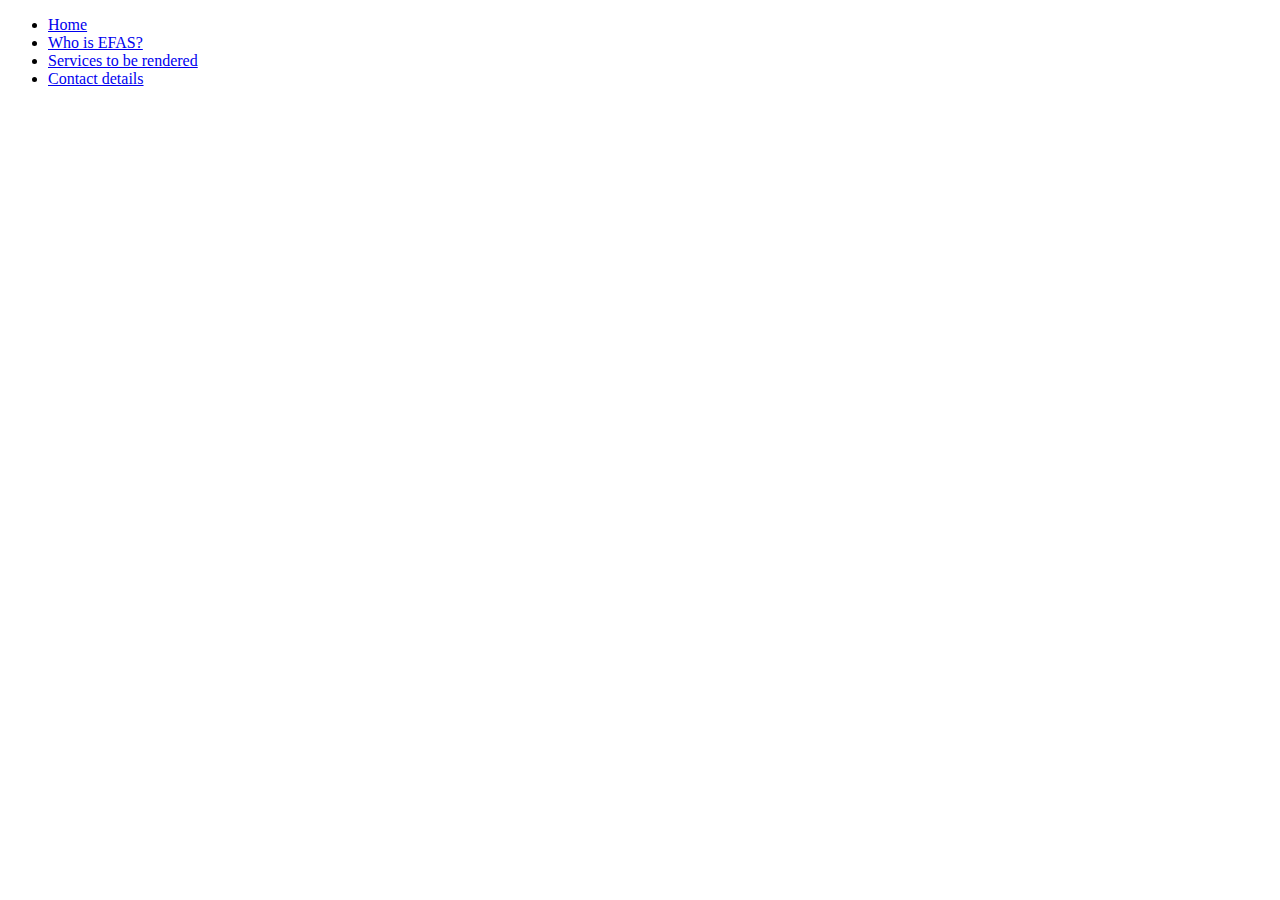
==== index.html @ 9cecd11e "Start off the project" ====
<!DOCTYPE html>
<html lang="en">
<head>
    <meta charset="UTF-8">
    <meta http-equiv="X-UA-Compatible" content="IE=edge">
    <meta name="viewport" content="width=device-width, initial-scale=1.0">
    <link href="https://cdn.jsdelivr.net/npm/bootstrap@5.3.0-alpha1/dist/css/bootstrap.min.css" rel="stylesheet" integrity="sha384-GLhlTQ8iRABdZLl6O3oVMWSktQOp6b7In1Zl3/Jr59b6EGGoI1aFkw7cmDA6j6gD" crossorigin="anonymous">
    <script src="https://cdn.jsdelivr.net/npm/bootstrap@5.3.0-alpha1/dist/js/bootstrap.bundle.min.js" integrity="sha384-w76AqPfDkMBDXo30jS1Sgez6pr3x5MlQ1ZAGC+nuZB+EYdgRZgiwxhTBTkF7CXvN" crossorigin="anonymous"></script>
    <title>Website EFAS</title>
</head>
<body>
    <ul class="nav nav-tabs">
        <li class="nav-item">
          <a class="nav-link active" aria-current="page" href="#">Home</a>
        </li>
        <li class="nav-item">
          <a class="nav-link" href="#">Who is EFAS?</a>
        </li>
        <li class="nav-item">
          <a class="nav-link" href="#">Services to be rendered</a>
        </li>
        <li class="nav-item">
          <a class="nav-link" href="#">Contact details</a>
        </li>
      </ul>
      <script></script>
</body>
</html>
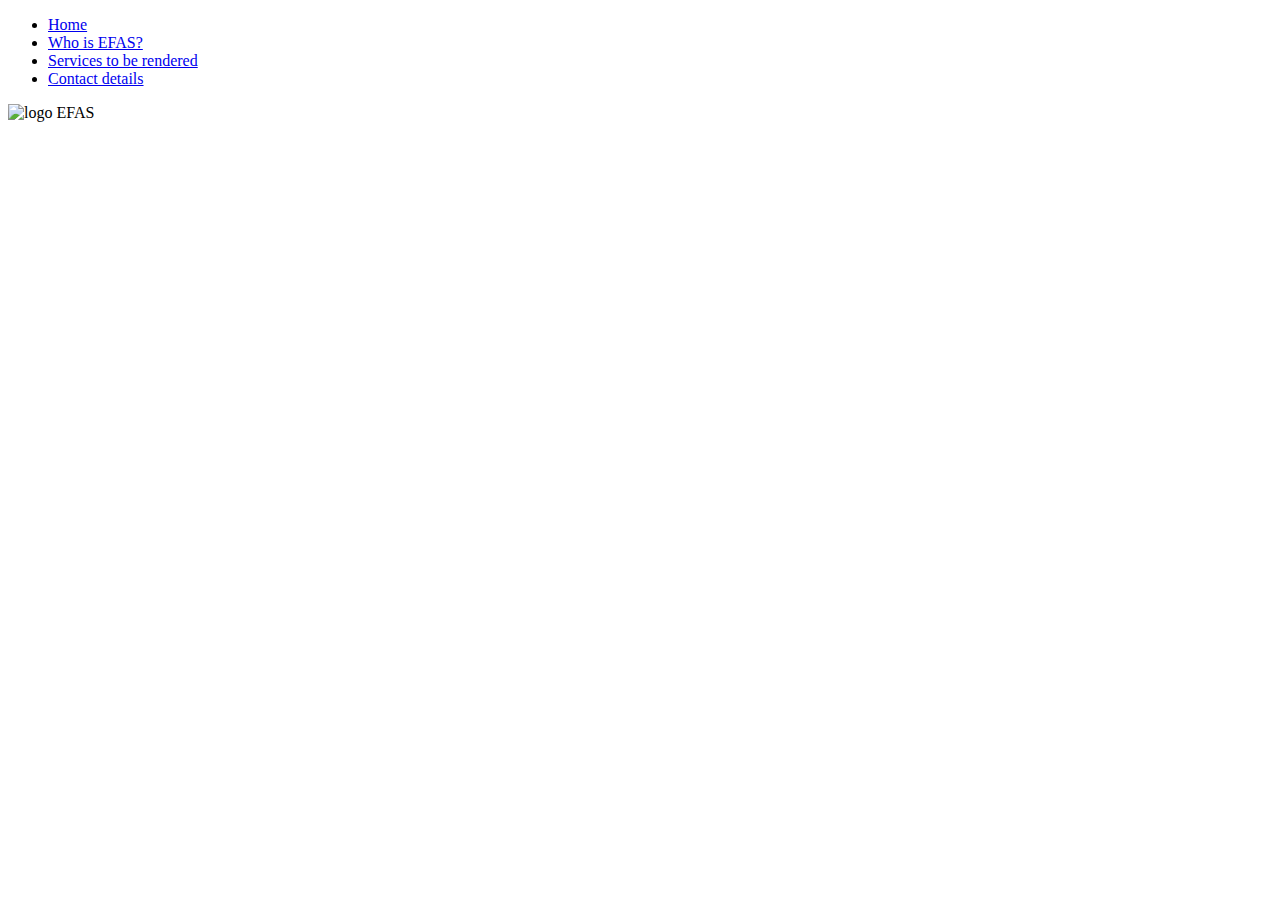
==== commit 8e46fb35: "Day 3 of working on the project" ====
--- a/index.html
+++ b/index.html
@@ -6,7 +6,8 @@
     <meta name="viewport" content="width=device-width, initial-scale=1.0">
     <link href="https://cdn.jsdelivr.net/npm/bootstrap@5.3.0-alpha1/dist/css/bootstrap.min.css" rel="stylesheet" integrity="sha384-GLhlTQ8iRABdZLl6O3oVMWSktQOp6b7In1Zl3/Jr59b6EGGoI1aFkw7cmDA6j6gD" crossorigin="anonymous">
     <script src="https://cdn.jsdelivr.net/npm/bootstrap@5.3.0-alpha1/dist/js/bootstrap.bundle.min.js" integrity="sha384-w76AqPfDkMBDXo30jS1Sgez6pr3x5MlQ1ZAGC+nuZB+EYdgRZgiwxhTBTkF7CXvN" crossorigin="anonymous"></script>
-    <title>Website EFAS</title>
+    <title>Homepage EFAS</title>
+    <link rel="stylesheet" href="style/style.css">
 </head>
 <body>
     <ul class="nav nav-tabs">
@@ -14,15 +15,17 @@
           <a class="nav-link active" aria-current="page" href="#">Home</a>
         </li>
         <li class="nav-item">
-          <a class="nav-link" href="#">Who is EFAS?</a>
+          <a class="nav-link" href="../EFAS.html">Who is EFAS?</a>
         </li>
         <li class="nav-item">
-          <a class="nav-link" href="#">Services to be rendered</a>
+          <a class="nav-link" href="../services.html">Services to be rendered</a>
         </li>
         <li class="nav-item">
-          <a class="nav-link" href="#">Contact details</a>
+          <a class="nav-link" href="../contactdetails.html">Contact details</a>
         </li>
       </ul>
+
+<img src="images/EFAS logo.jpg" alt="logo EFAS" class="logo">
       <script></script>
 </body>
 </html>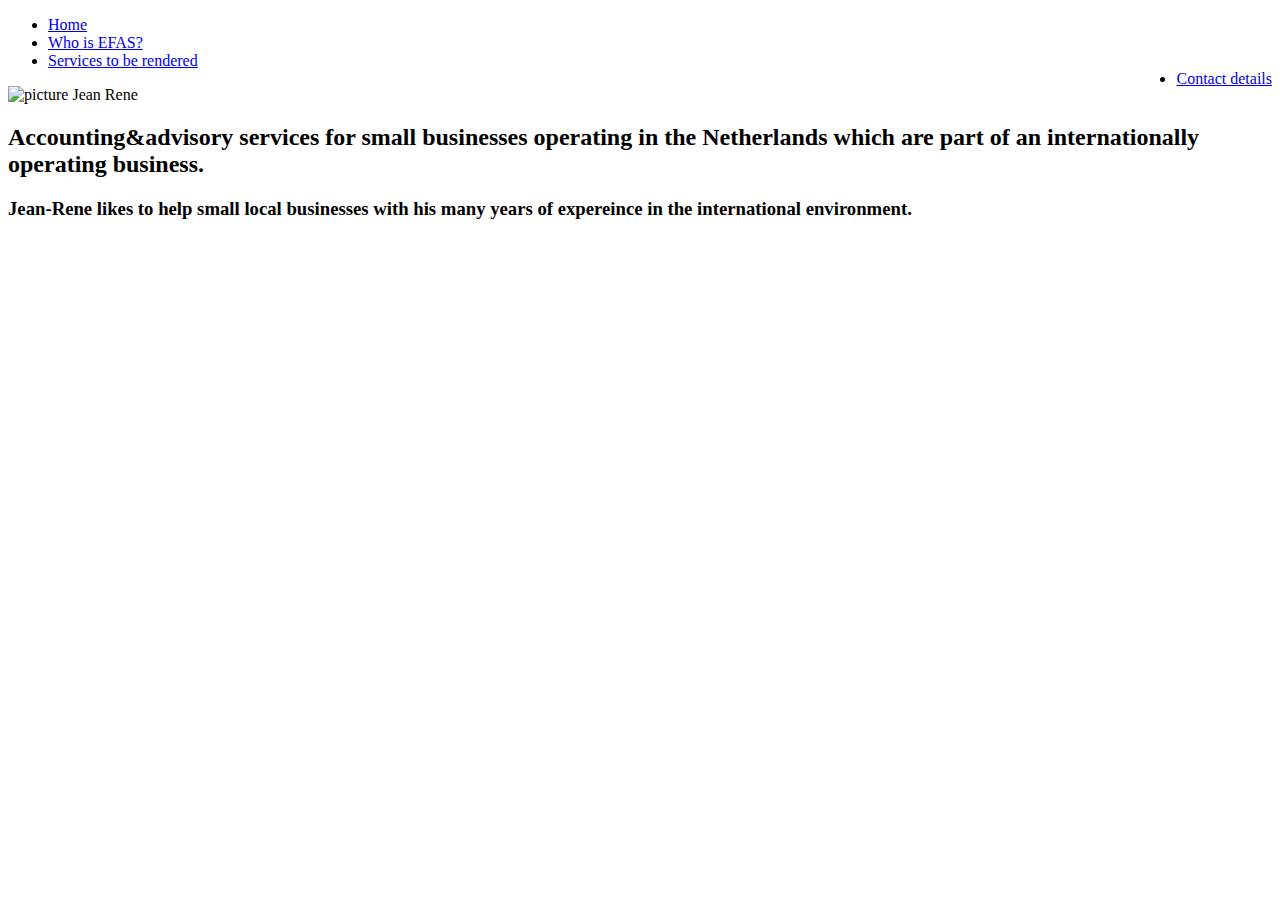
==== commit 56e05e2b: "Day 4 of work" ====
--- a/index.html
+++ b/index.html
@@ -10,22 +10,25 @@
     <link rel="stylesheet" href="style/style.css">
 </head>
 <body>
-    <ul class="nav nav-tabs">
-        <li class="nav-item">
-          <a class="nav-link active" aria-current="page" href="#">Home</a>
+      <ul class="navigation-tabs">
+        <li>
+          <a class="active" href="#">Home</a>
         </li>
-        <li class="nav-item">
-          <a class="nav-link" href="../EFAS.html">Who is EFAS?</a>
+        <li>
+          <a href="../EFAS.html">Who is EFAS?</a>
         </li>
-        <li class="nav-item">
-          <a class="nav-link" href="../services.html">Services to be rendered</a>
+        <li>
+          <a href="../services.html">Services to be rendered</a>
         </li>
-        <li class="nav-item">
-          <a class="nav-link" href="../contactdetails.html">Contact details</a>
+        <li style="float: right;">
+          <a href="../contactdetails.html">Contact details</a>
         </li>
       </ul>
 
-<img src="images/EFAS logo.jpg" alt="logo EFAS" class="logo">
+<img src="images/profilepicture.jpg" alt="picture Jean Rene" class="profilepicture">
+
+<h2>Accounting&advisory services for small businesses operating in the Netherlands which are part of an internationally operating business.</h2>
+<h3>Jean-Rene likes to help small local businesses with his many years of expereince in the international environment.</h3>
       <script></script>
 </body>
 </html>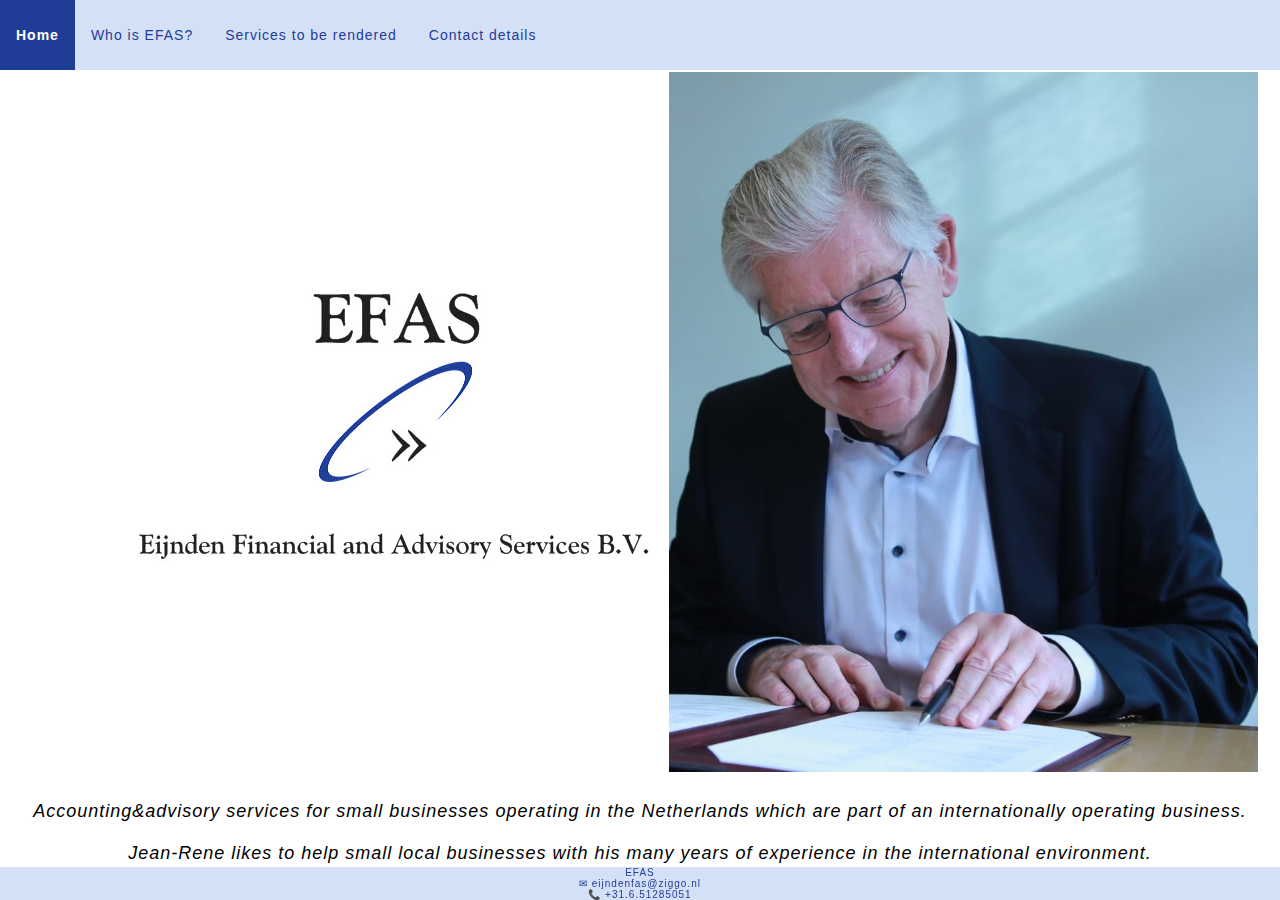
==== commit f9b25801: "Add files via upload" ====
--- a/index.html
+++ b/index.html
@@ -1,34 +1,54 @@
 <!DOCTYPE html>
 <html lang="en">
-<head>
-    <meta charset="UTF-8">
-    <meta http-equiv="X-UA-Compatible" content="IE=edge">
-    <meta name="viewport" content="width=device-width, initial-scale=1.0">
-    <link href="https://cdn.jsdelivr.net/npm/bootstrap@5.3.0-alpha1/dist/css/bootstrap.min.css" rel="stylesheet" integrity="sha384-GLhlTQ8iRABdZLl6O3oVMWSktQOp6b7In1Zl3/Jr59b6EGGoI1aFkw7cmDA6j6gD" crossorigin="anonymous">
-    <script src="https://cdn.jsdelivr.net/npm/bootstrap@5.3.0-alpha1/dist/js/bootstrap.bundle.min.js" integrity="sha384-w76AqPfDkMBDXo30jS1Sgez6pr3x5MlQ1ZAGC+nuZB+EYdgRZgiwxhTBTkF7CXvN" crossorigin="anonymous"></script>
+  <head>
+    <meta charset="UTF-8" />
+    <meta http-equiv="X-UA-Compatible" content="IE=edge" />
+    <meta name="viewport" content="width=device-width, initial-scale=1.0" />
     <title>Homepage EFAS</title>
-    <link rel="stylesheet" href="style/style.css">
-</head>
-<body>
-      <ul class="navigation-tabs">
-        <li>
-          <a class="active" href="#">Home</a>
-        </li>
-        <li>
-          <a href="../EFAS.html">Who is EFAS?</a>
-        </li>
-        <li>
-          <a href="../services.html">Services to be rendered</a>
-        </li>
-        <li style="float: right;">
-          <a href="../contactdetails.html">Contact details</a>
-        </li>
-      </ul>
+    <link rel="stylesheet" href="style/style.css" />
+  </head>
 
-<img src="images/profilepicture.jpg" alt="picture Jean Rene" class="profilepicture">
+  <body>
+    <ul class="navigation-tabs">
+      <li class="navigationElement">
+        <a class="active" href="#">Home</a>
+      </li>
+      <li class="navigationElement">
+        <a href="../EFAS.html">Who is EFAS?</a>
+      </li>
+      <li class="navigationElement">
+        <a href="../services.html">Services to be rendered</a>
+      </li>
+      <li class="navigationElement">
+        <a href="../contactdetails.html">Contact details</a>
+      </li>
+    </ul>
 
-<h2>Accounting&advisory services for small businesses operating in the Netherlands which are part of an internationally operating business.</h2>
-<h3>Jean-Rene likes to help small local businesses with his many years of expereince in the international environment.</h3>
-      <script></script>
-</body>
-</html>+    <table class="imagesHomepage">
+      <td>
+        <img src="images/EFAS logo.jpg" alt="logo EFAS" class="logoEFAS" />
+      </td>
+      <td>
+        <img
+          src="images/profilepicture.jpg"
+          alt="picture Jean Rene"
+          class="profilepicture"
+        />
+      </td>
+    </table>
+
+    <p class="homepage">
+      Accounting&advisory services for small businesses operating in the
+      Netherlands which are part of an internationally operating business.
+      <br />
+      Jean-Rene likes to help small local businesses with his many years of
+      experience in the international environment.
+    </p>
+
+    <footer>
+      EFAS <br />
+      ✉ eijndenfas@ziggo.nl <br />
+      📞 +31.6.51285051
+    </footer>
+  </body>
+</html>
--- a/style/style.css
+++ b/style/style.css
@@ -0,0 +1,133 @@
+/* 1. styling overall*/
+* {
+  margin: 0;
+  padding: 0;
+  font-family: Verdana, Geneva, Tahoma, sans-serif;
+  font-size: 14px;
+  line-height: 3rem;
+  letter-spacing: 1px;
+}
+
+ul.navigation-tabs {
+  list-style-type: none;
+  overflow: hidden;
+  background-color: #d4e0f6;
+  width: 100%;
+  top: 0;
+}
+
+li a {
+  display: block;
+  color: #1f3c97;
+  text-align: center;
+  padding: 14px 16px;
+  text-decoration: none;
+}
+
+li a:hover {
+  background-color: #1f3c97;
+  color: white;
+}
+
+a.active {
+  background-color: #1f3c97;
+  color: white;
+  font-weight: bold;
+}
+
+li.navigationElement {
+  float: left;
+}
+
+footer {
+  font-size: 10px;
+  line-height: normal;
+  text-align: center;
+  background-color: #d4e0f6;
+  color: #1f3c97;
+  position: fixed;
+  width: 100%;
+  bottom: 0;
+  background-attachment: scroll;
+}
+
+/* 2. styling index*/
+table {
+  width: 100%;
+  padding-left: 10%;
+  padding-right: 10%;
+}
+
+img.logoEFAS {
+  width: auto;
+  height: auto;
+}
+
+img.profilepicture {
+  height: 50rem;
+  top: 10;
+}
+
+p.homepage {
+  font-style: italic;
+  font-size: 18px;
+  text-align: center;
+}
+
+/* 3. styling EFAS*/
+h2.titleEFAS {
+  padding-top: 7%;
+  padding-left: 25%;
+  font-size: 25px;
+  color: #1e409a;
+}
+
+img.Jean-Rene {
+  display: block;
+  padding-left: 25%;
+  padding-top: 3%;
+  width: 40%;
+}
+
+p.CV-EFAS {
+  margin: 3% 30% 10% 25%;
+  line-height: 30px;
+}
+
+/* 4. styling services*/
+h2.titleServices {
+  padding: 7% 20% 3% 25%;
+  font-size: 26px;
+  color: #1e409a;
+}
+
+li.services {
+  padding-left: 25%;
+  list-style-type: circle;
+}
+
+img.spreadsheet {
+  padding-top: 5%;
+  padding-right: 10%;
+  width: 25%;
+  float: right;
+  opacity: 0.7;
+}
+
+/* 5. styling contact details*/
+h2.titleContactDetails {
+  padding: 7% 0 3% 25%;
+  font-size: 26px;
+  color: #1e409a;
+}
+
+table.contactdetails {
+  padding: 1% 20% 3% 25%;
+}
+
+img.contactPicture {
+  float: right;
+  padding-right: 10%;
+  width: 20%;
+  opacity: 0.6;
+}
